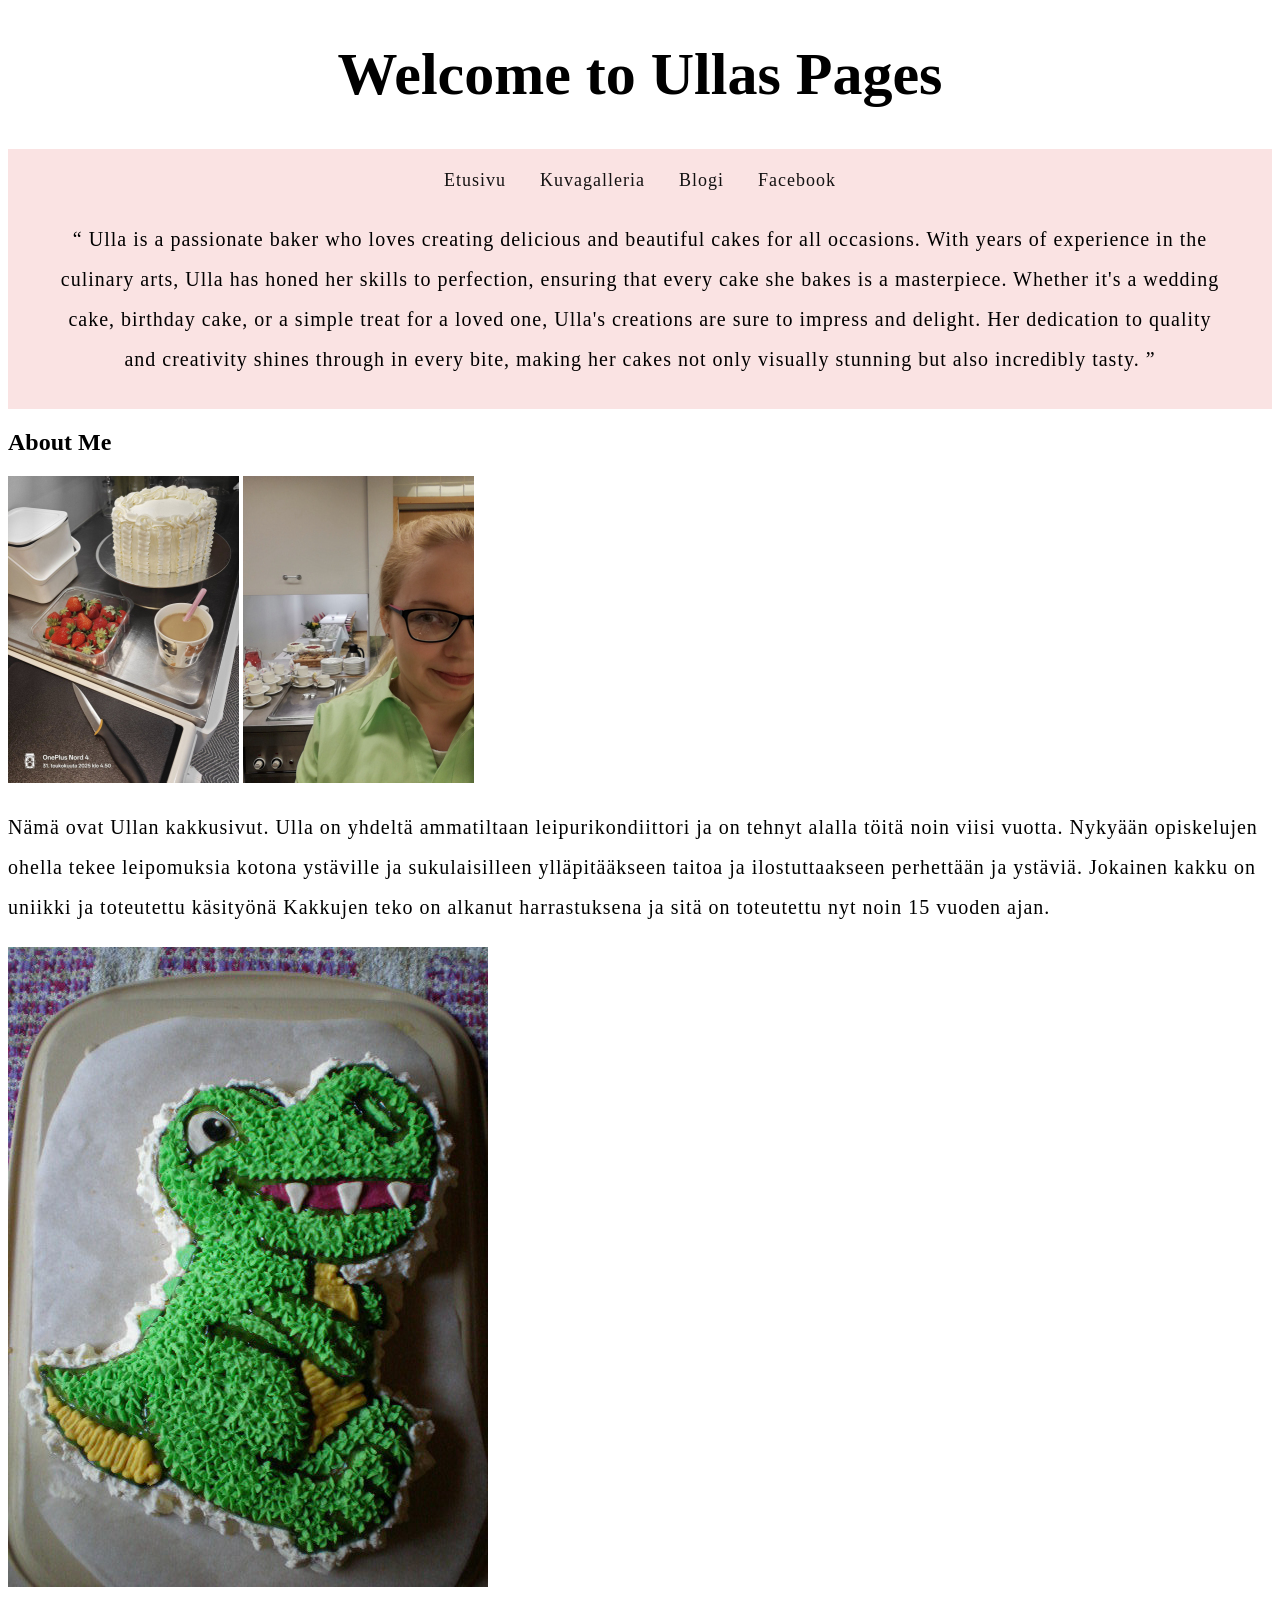
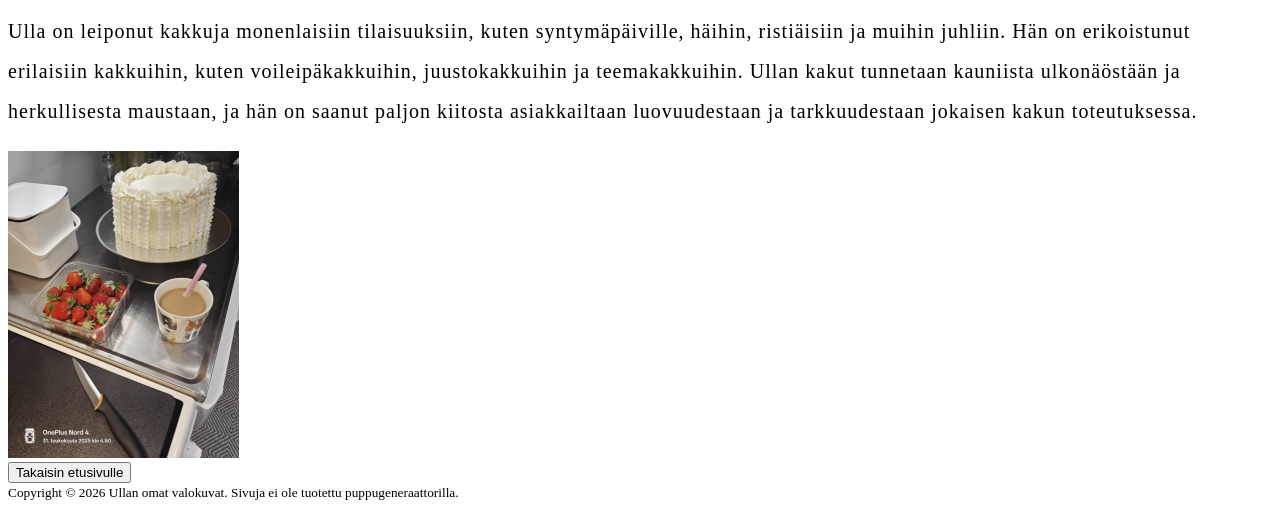
==== blog.html @ 55615e6e "Update 'About Me' section in blog.html for improved readability" ====
<!doctype html>
<html lang="en">
  <head>
    <title>Ullan nettisivut</title>
    <link rel="stylesheet" href="styles.css" />
  </head>

  <body>
    <h1>Welcome to Ullas Pages</h1>
    <nav>
      <ul>
        <li><a href="index.html">Etusivu</a></li>
        <li><a href="gallery.html">Kuvagalleria</a></li>
        <li><a href="blog.html">Blogi</a></li>
        <li>
          <a
            href="https://www.facebook.com/media/set/?set=a.1484735434645&type=3&locale=fi_FI"
            >Facebook</a
          >
        </li>
      </ul>
      <blockquote>
        <p>
          Ulla is a passionate baker who loves creating delicious and beautiful
          cakes for all occasions. With years of experience in the culinary
          arts, Ulla has honed her skills to perfection, ensuring that every
          cake she bakes is a masterpiece. Whether it's a wedding cake, birthday
          cake, or a simple treat for a loved one, Ulla's creations are sure to
          impress and delight. Her dedication to quality and creativity shines
          through in every bite, making her cakes not only visually stunning but
          also incredibly tasty.
        </p>
      </blockquote>
    </nav>
    <main>
      <section id="about">
        <h2>About Me</h2>
        <img
          src="images/kakunteko_optimized_.webp"
          alt="Kakun valmistelua"
          class="profile-pic"
        />
        <img
          src="./images/omakuva_optimized_.webp"
          alt="Ulla pitopalvelukeikalla"
          class="profile-pic"
        />
        <p>
          Nämä ovat Ullan kakkusivut. Ulla on yhdeltä ammatiltaan
          leipurikondiittori ja on tehnyt alalla töitä noin viisi vuotta.
          Nykyään opiskelujen ohella tekee leipomuksia kotona ystäville ja
          sukulaisilleen ylläpitääkseen taitoa ja ilostuttaakseen perhettään ja
          ystäviä. Jokainen kakku on uniikki ja toteutettu käsityönä Kakkujen
          teko on alkanut harrastuksena ja sitä on toteutettu nyt noin 15 vuoden
          ajan.
        </p>
        <img
          src="./images/krokotiili_optimized_.webp"
          alt="ensimmäisiä vaativampia kakkuja, krokotiilikakku"
          class="profile-pic"
        />
        <p>
          Ulla on leiponut kakkuja monenlaisiin tilaisuuksiin, kuten
          syntymäpäiville, häihin, ristiäisiin ja muihin juhliin. Hän on
          erikoistunut erilaisiin kakkuihin, kuten voileipäkakkuihin,
          juustokakkuihin ja teemakakkuihin. Ullan kakut tunnetaan kauniista
          ulkonäöstään ja herkullisesta maustaan, ja hän on saanut paljon
          kiitosta asiakkailtaan luovuudestaan ja tarkkuudestaan jokaisen kakun
          toteutuksessa.
        </p>
        <img
          src="./images/kakunteko_optimized_.webp"
          alt="Kakun valmistelua"
          class="profile-pic"
        />
      </section>
    </main>
    <a href="index.html"><button type="button">Takaisin etusivulle</button></a>
    <footer>
      <small>
        Copyright © 2026 Ullan omat valokuvat. Sivuja ei ole tuotettu
        puppugeneraattorilla.
      </small>
    </footer>
  </body>
</html>
---- styles.css ----
.content-box {
  padding: 20px;
  margin: 300px;margin-left: 500px;
  background-color: #f0f0f0;
  border: 1px solid #ccc;
}
h1 {
  font-size: 60px;
  text-align: center;
}
p,
li {
  font-size: 20px;
  line-height: 2;
  letter-spacing: 1px;
}
div:has(> blockquote) {
  background-color: #ededed;
  margin: 10px auto;
  padding: 15px;
  border-radius: 5px;
}

blockquote p::before {
  content: "\201C";
}

blockquote p::after {
  content: "\201D";
}

blockquote + p {
  text-align: center;
}
.div-gallery {
  display: flex;
  flex-wrap: wrap;
  gap: 20px;
  justify-content: center;
}
.div-gallery img {
  width: 300px;
  height: auto;
  border-radius: 10px;
}
nav {
  background-color: #fae3e3;
  padding: 10px;
  text-align: center;
}
nav ul {
  list-style-type: none;
  margin: 0;
  padding: 0;
  display: inline-block;
}
nav ul li {
  display: inline;
  margin: 0 15px;
}
nav ul li a {
  color: rgb(19, 18, 18);
  text-decoration: none;
  font-size: 18px;
}
nav ul li a:hover {
  text-decoration: underline;
}
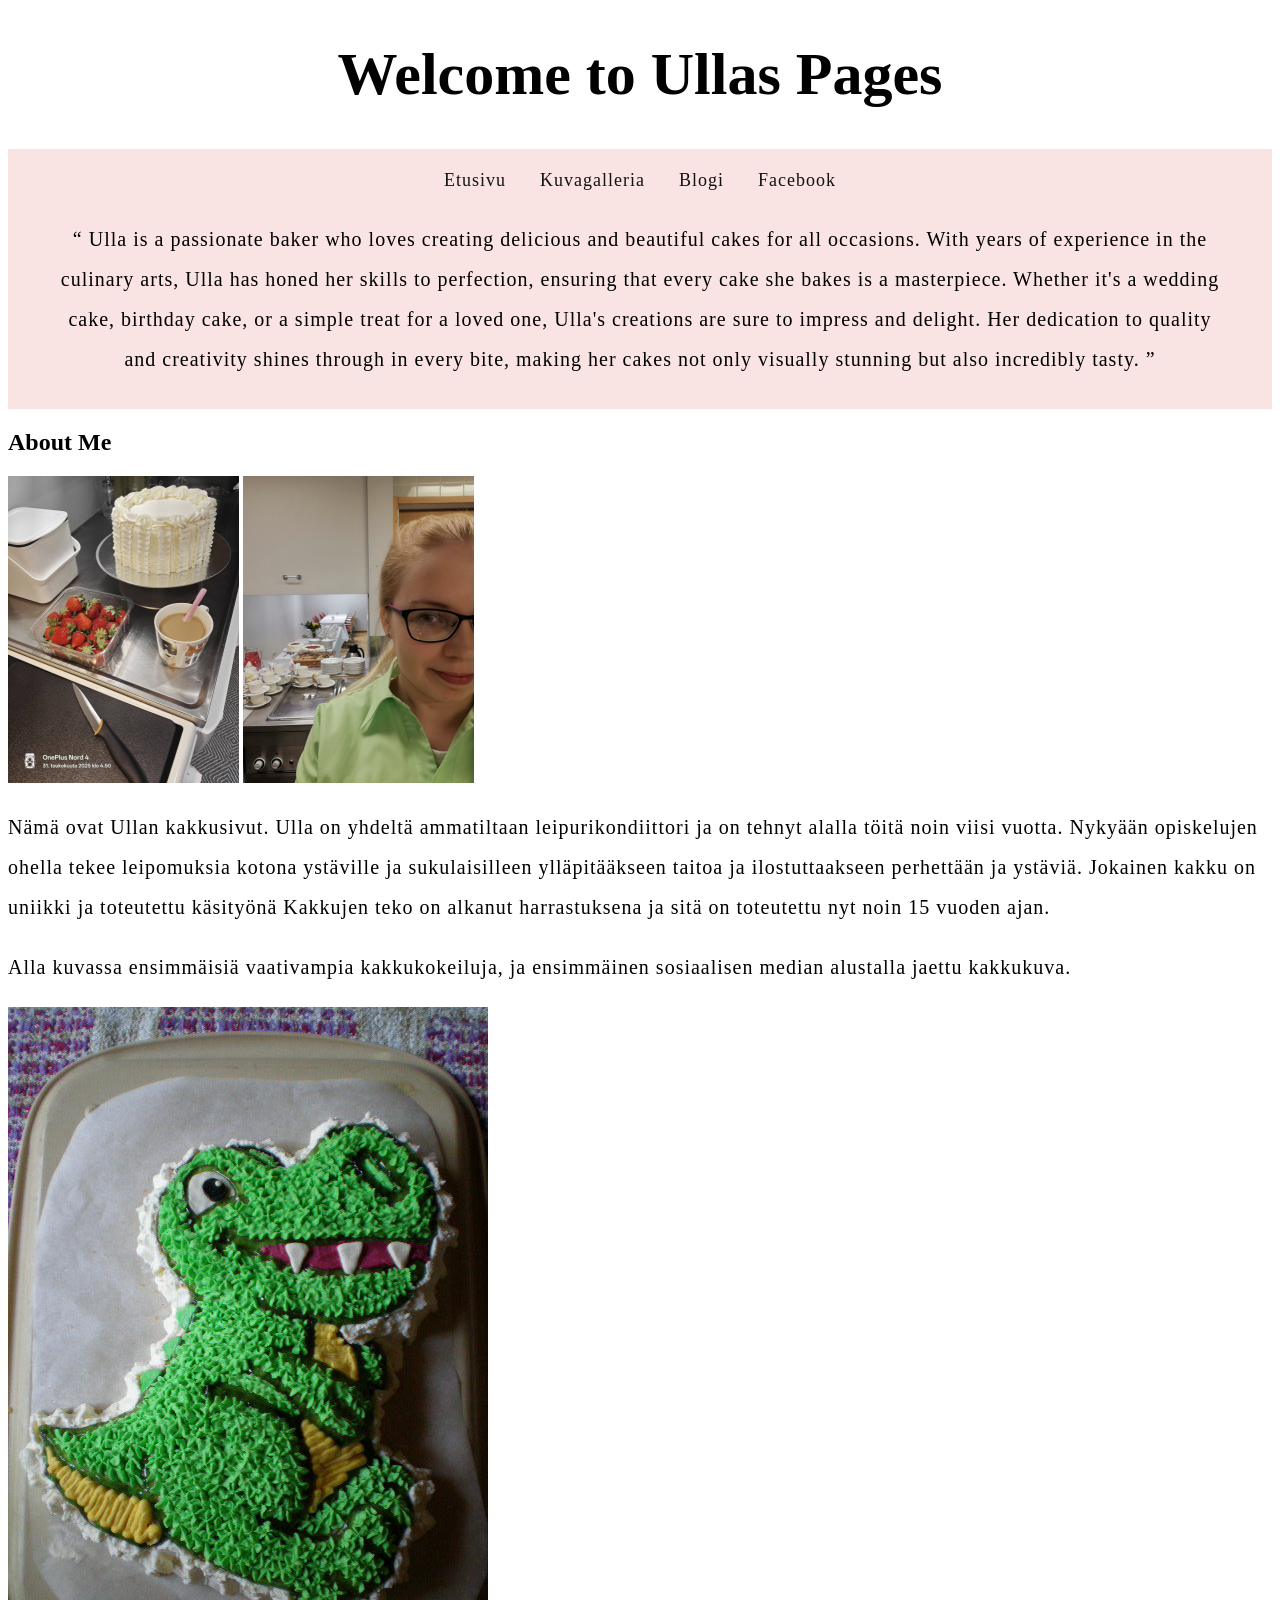
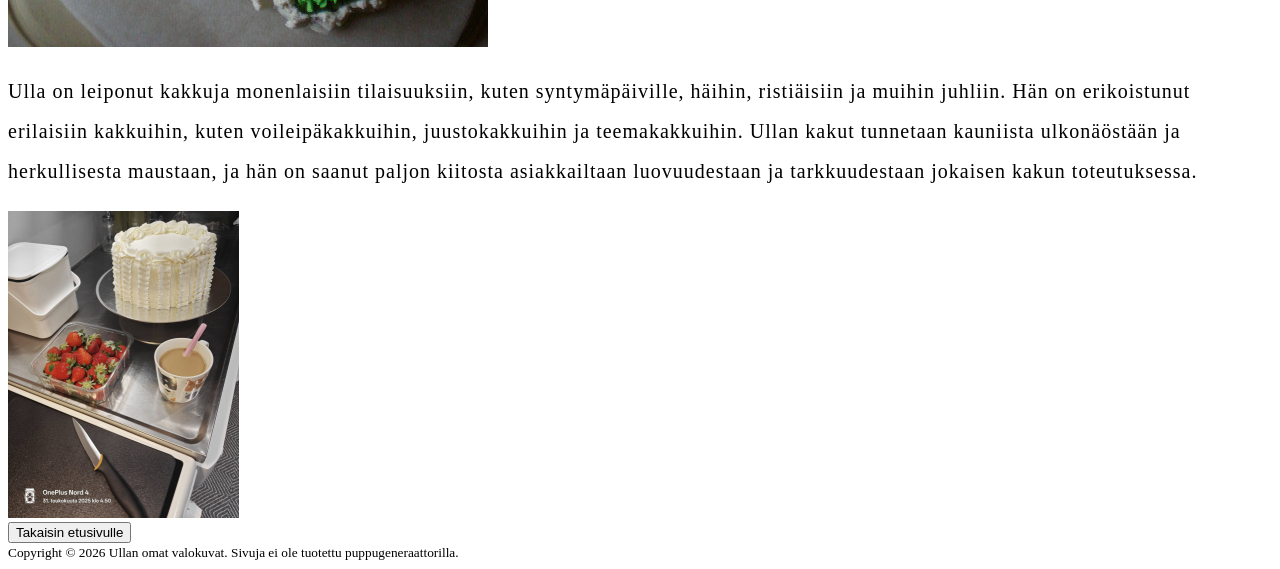
==== commit 0fcbb9ed: "Add description of early cake experiments to 'About Me' section in blog.html" ====
--- a/blog.html
+++ b/blog.html
@@ -54,6 +54,9 @@
           teko on alkanut harrastuksena ja sitä on toteutettu nyt noin 15 vuoden
           ajan.
         </p>
+        <p>
+          Alla kuvassa ensimmäisiä vaativampia kakkukokeiluja, ja ensimmäinen sosiaalisen median alustalla jaettu kakkukuva.
+        </p>
         <img
           src="./images/krokotiili_optimized_.webp"
           alt="ensimmäisiä vaativampia kakkuja, krokotiilikakku"
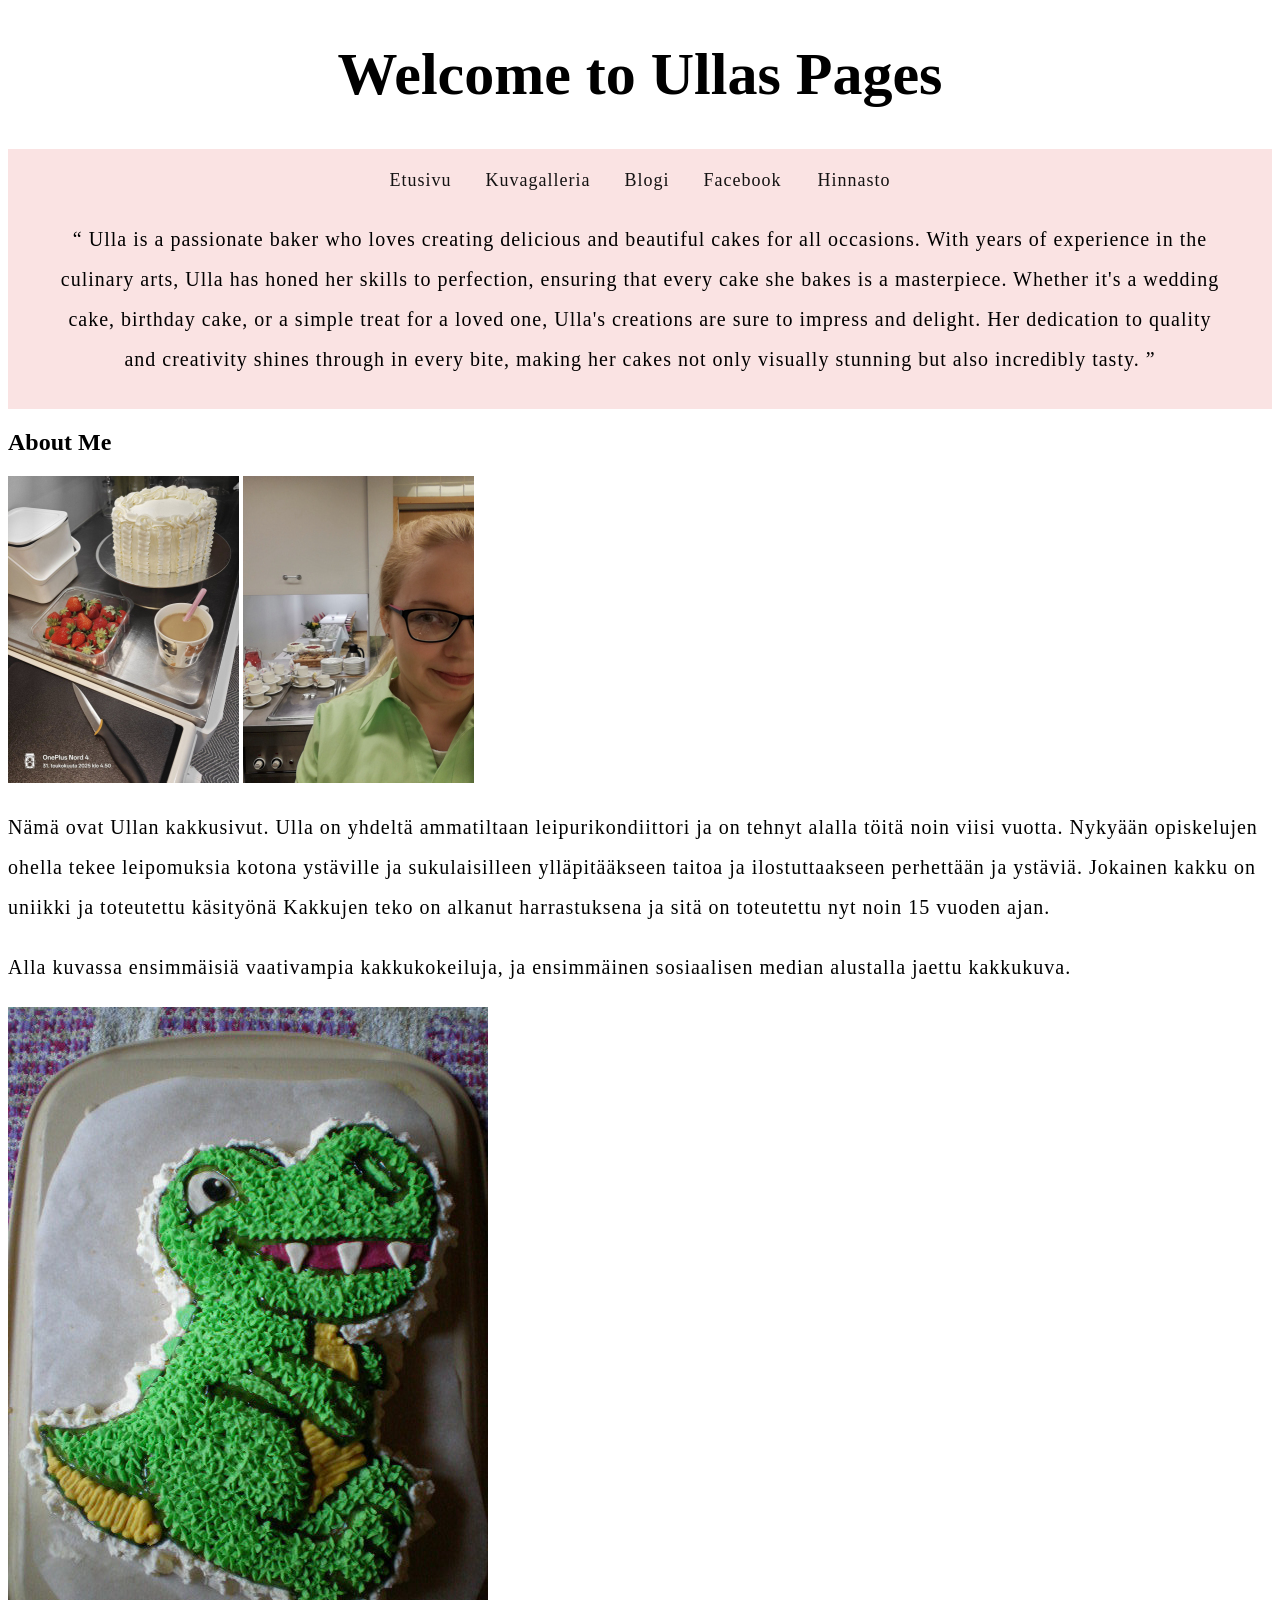
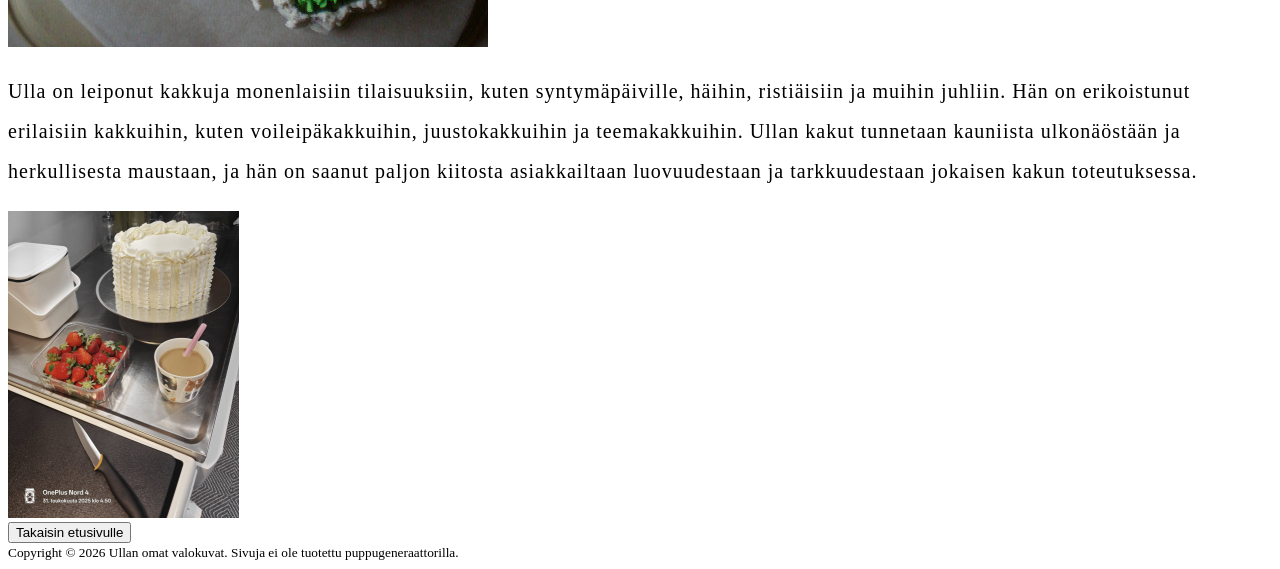
==== commit 2ad08331: "Add 'Hinnasto' link to navigation and create hinnat.html file" ====
--- a/blog.html
+++ b/blog.html
@@ -18,6 +18,8 @@
             >Facebook</a
           >
         </li>
+
+        <li><a href="hinnat.html">Hinnasto</a></li>
       </ul>
       <blockquote>
         <p>
@@ -55,7 +57,8 @@
           ajan.
         </p>
         <p>
-          Alla kuvassa ensimmäisiä vaativampia kakkukokeiluja, ja ensimmäinen sosiaalisen median alustalla jaettu kakkukuva.
+          Alla kuvassa ensimmäisiä vaativampia kakkukokeiluja, ja ensimmäinen
+          sosiaalisen median alustalla jaettu kakkukuva.
         </p>
         <img
           src="./images/krokotiili_optimized_.webp"
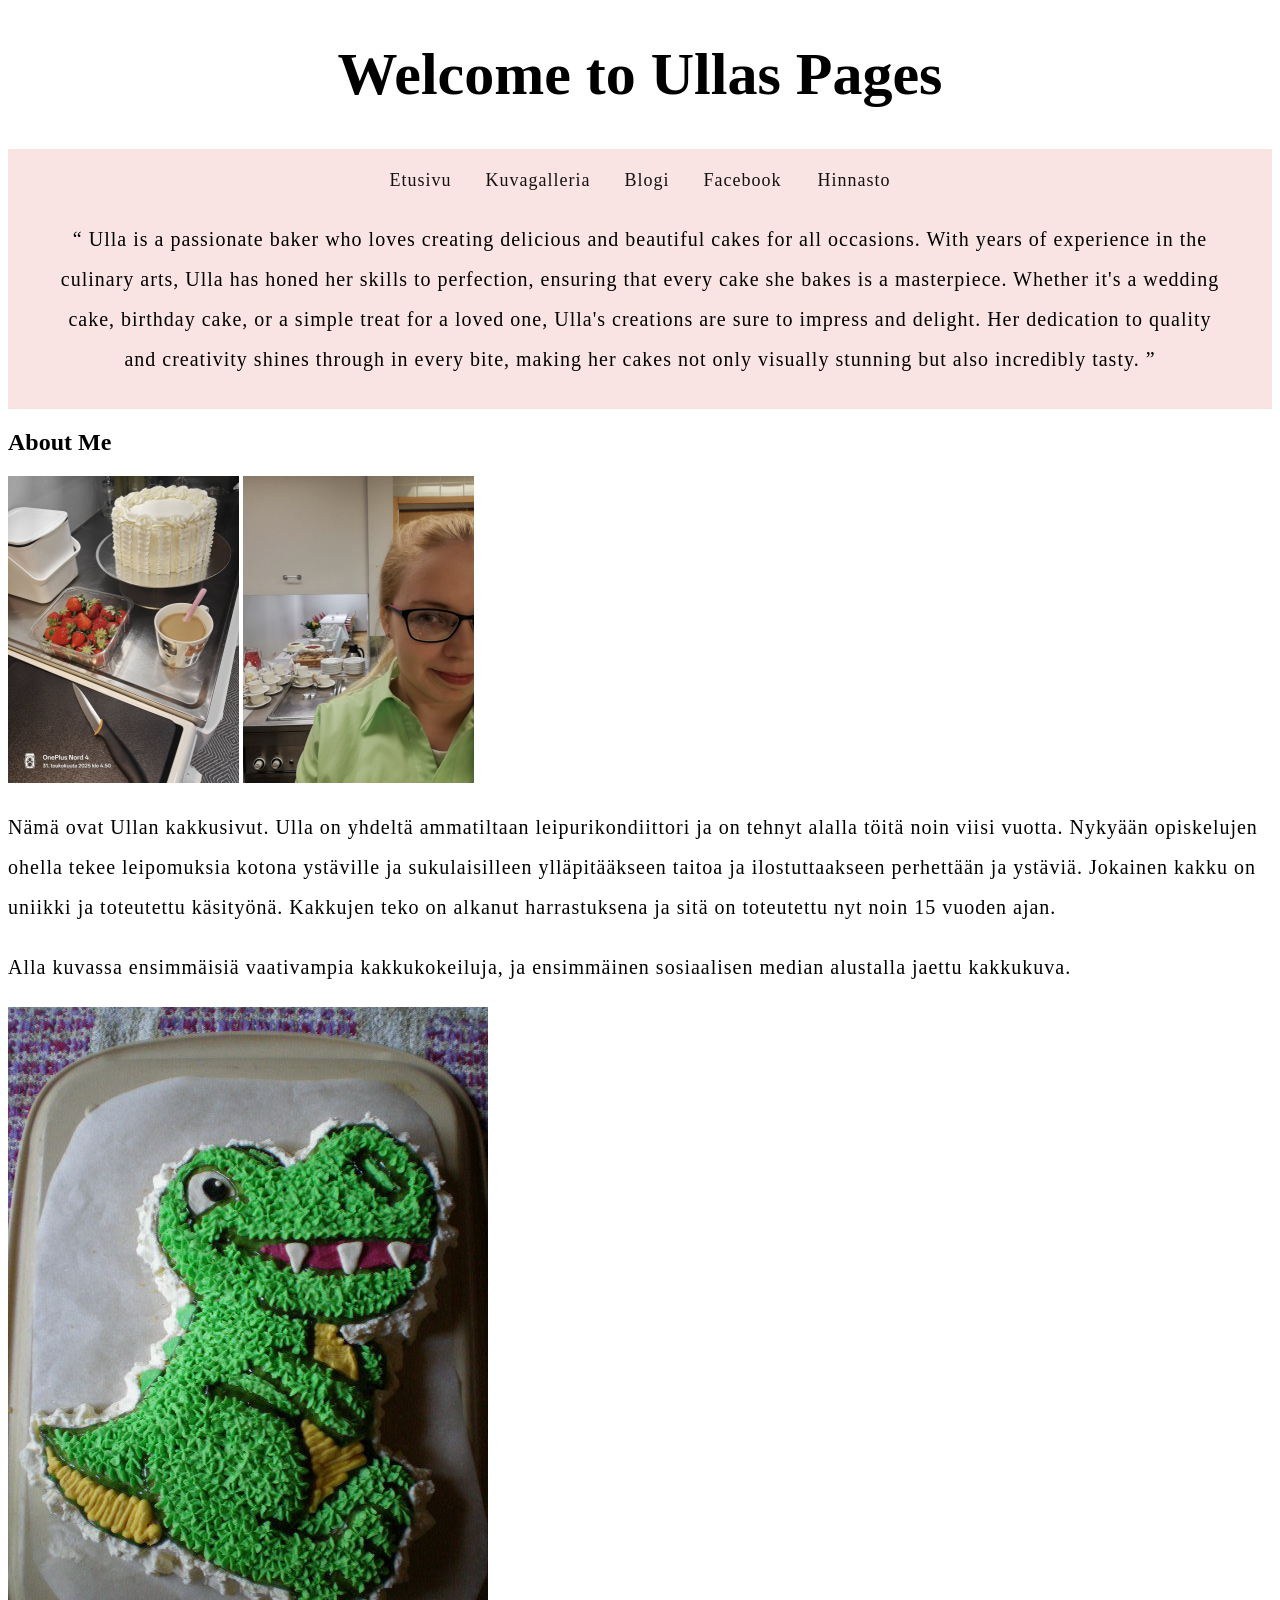
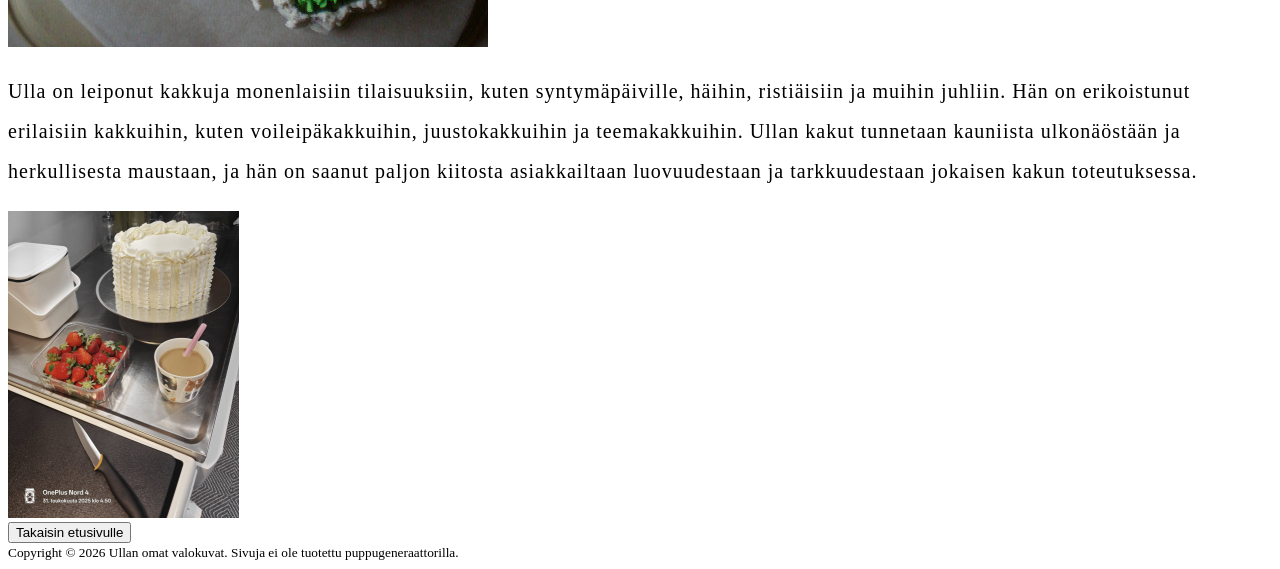
==== commit 84196617: "Fix grammar in 'About Me' section of blog.html and add 'About Me' section to hinnat.html" ====
--- a/blog.html
+++ b/blog.html
@@ -52,7 +52,7 @@
           leipurikondiittori ja on tehnyt alalla töitä noin viisi vuotta.
           Nykyään opiskelujen ohella tekee leipomuksia kotona ystäville ja
           sukulaisilleen ylläpitääkseen taitoa ja ilostuttaakseen perhettään ja
-          ystäviä. Jokainen kakku on uniikki ja toteutettu käsityönä Kakkujen
+          ystäviä. Jokainen kakku on uniikki ja toteutettu käsityönä. Kakkujen
           teko on alkanut harrastuksena ja sitä on toteutettu nyt noin 15 vuoden
           ajan.
         </p>
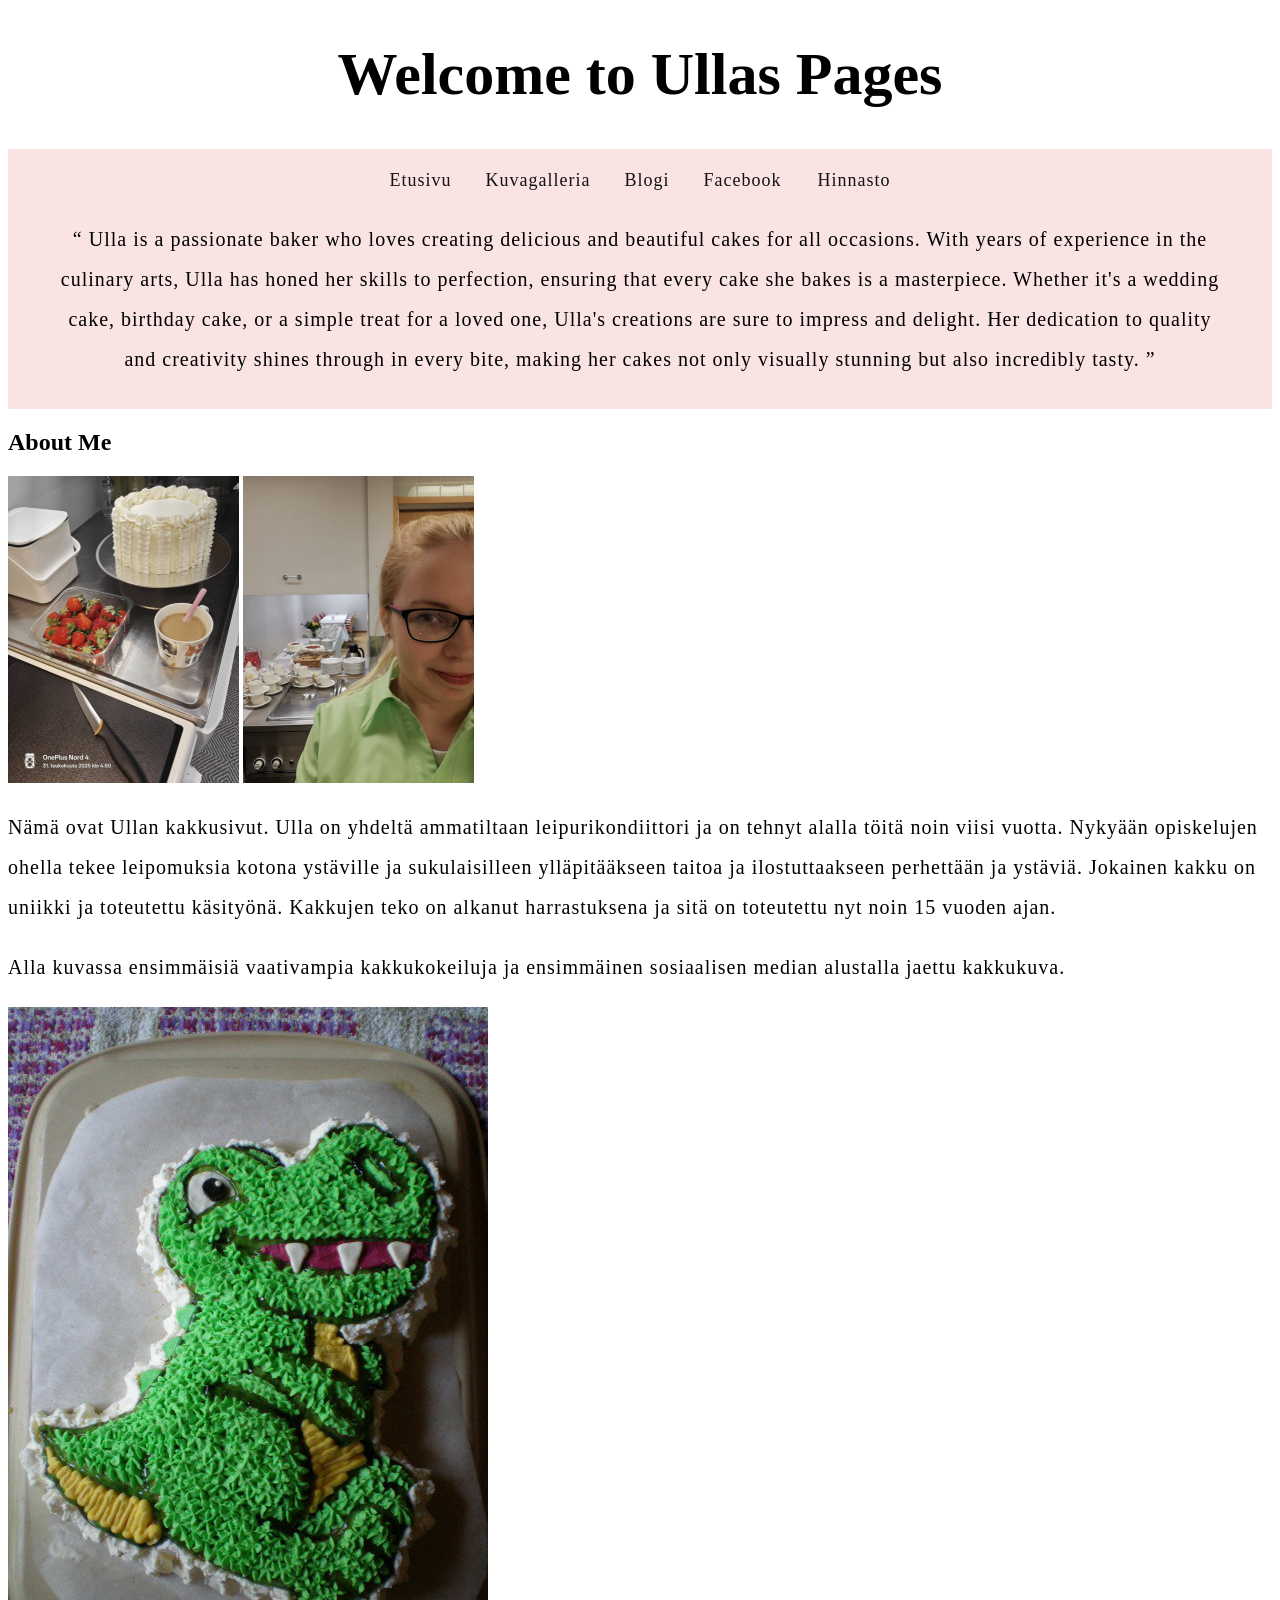
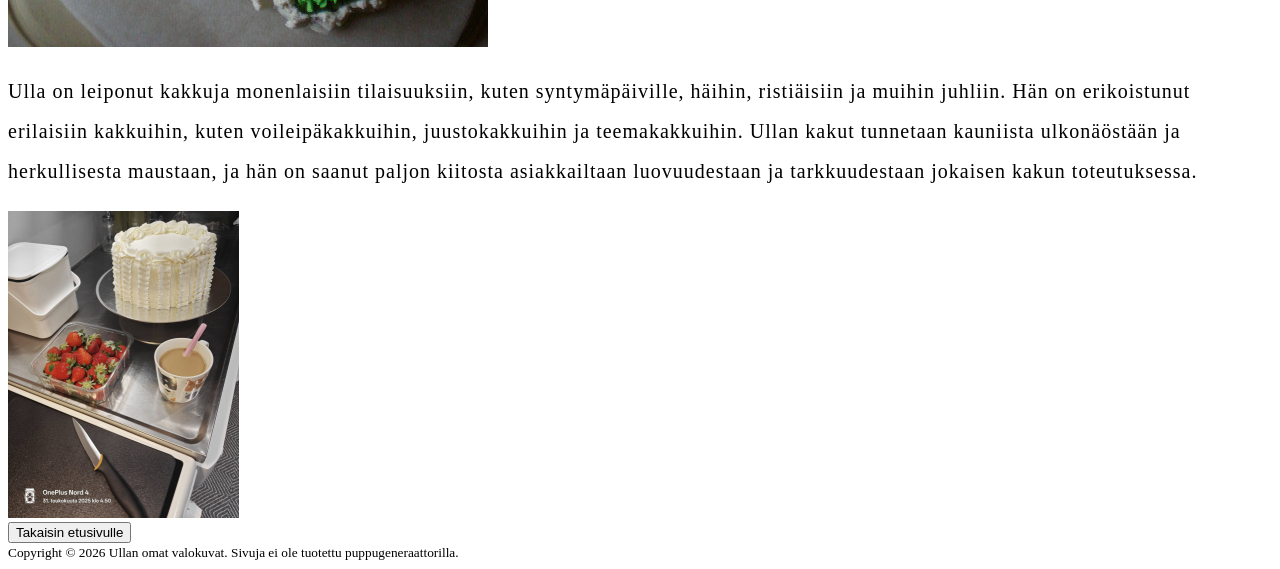
==== commit 26b87aee: "Fix grammar in the description of early cake experiments in blog.html" ====
--- a/blog.html
+++ b/blog.html
@@ -57,7 +57,7 @@
           ajan.
         </p>
         <p>
-          Alla kuvassa ensimmäisiä vaativampia kakkukokeiluja, ja ensimmäinen
+          Alla kuvassa ensimmäisiä vaativampia kakkukokeiluja ja ensimmäinen
           sosiaalisen median alustalla jaettu kakkukuva.
         </p>
         <img
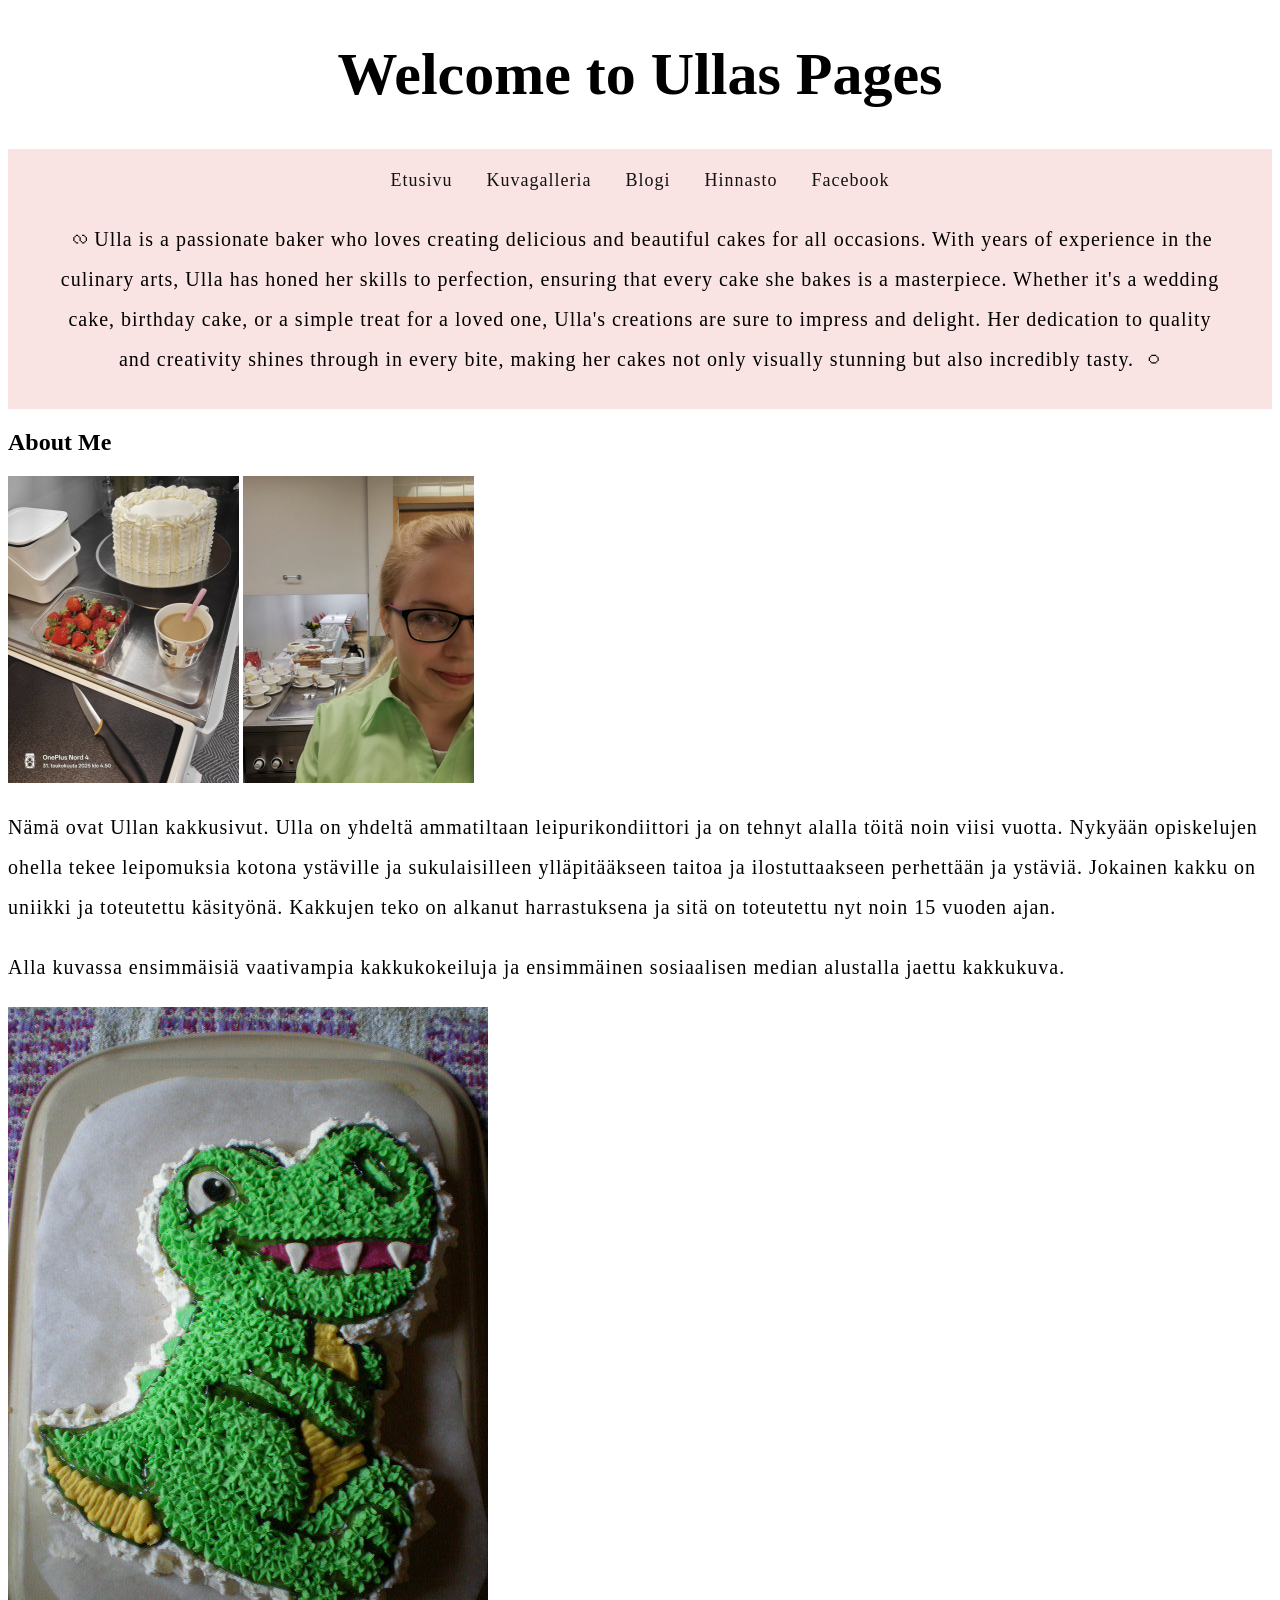
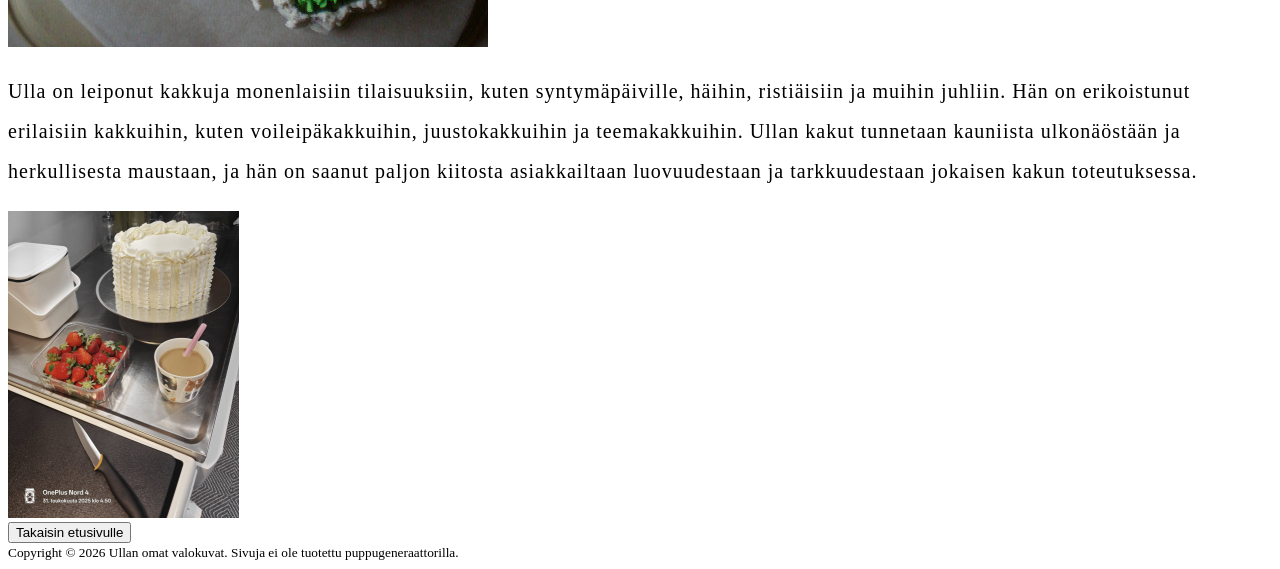
==== commit dda51ca4: "Reorder navigation links in blog.html and gallery.html for consistency" ====
--- a/blog.html
+++ b/blog.html
@@ -12,14 +12,11 @@
         <li><a href="index.html">Etusivu</a></li>
         <li><a href="gallery.html">Kuvagalleria</a></li>
         <li><a href="blog.html">Blogi</a></li>
-        <li>
-          <a
+      <li><a href="hinnat.html">Hinnasto</a></li>
+        <li><a
             href="https://www.facebook.com/media/set/?set=a.1484735434645&type=3&locale=fi_FI"
-            >Facebook</a
-          >
+            >Facebook</a>
         </li>
-
-        <li><a href="hinnat.html">Hinnasto</a></li>
       </ul>
       <blockquote>
         <p>
--- a/styles.css
+++ b/styles.css
@@ -22,11 +22,11 @@
 }
 
 blockquote p::before {
-  content: "\201C";
+  content: "\101C";
 }
 
 blockquote p::after {
-  content: "\201D";
+  content: "\101D";
 }
 
 blockquote + p {
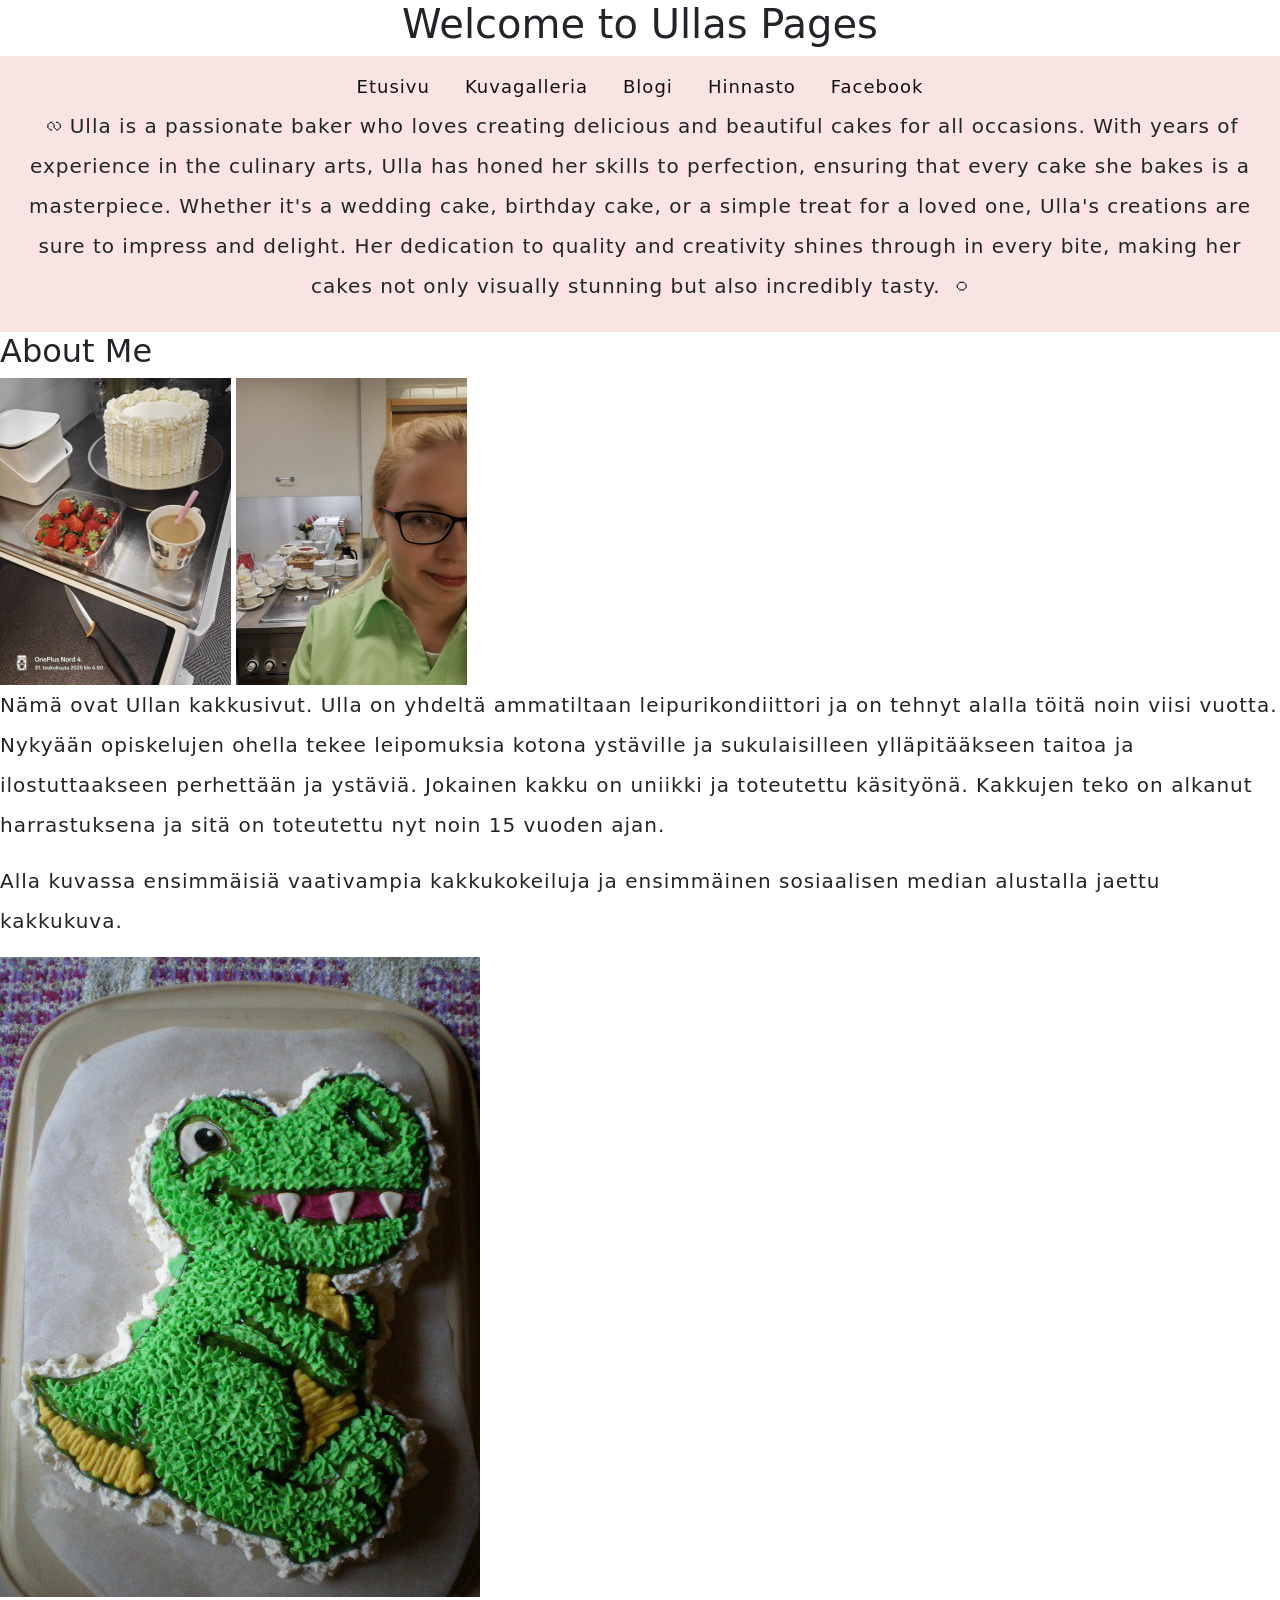
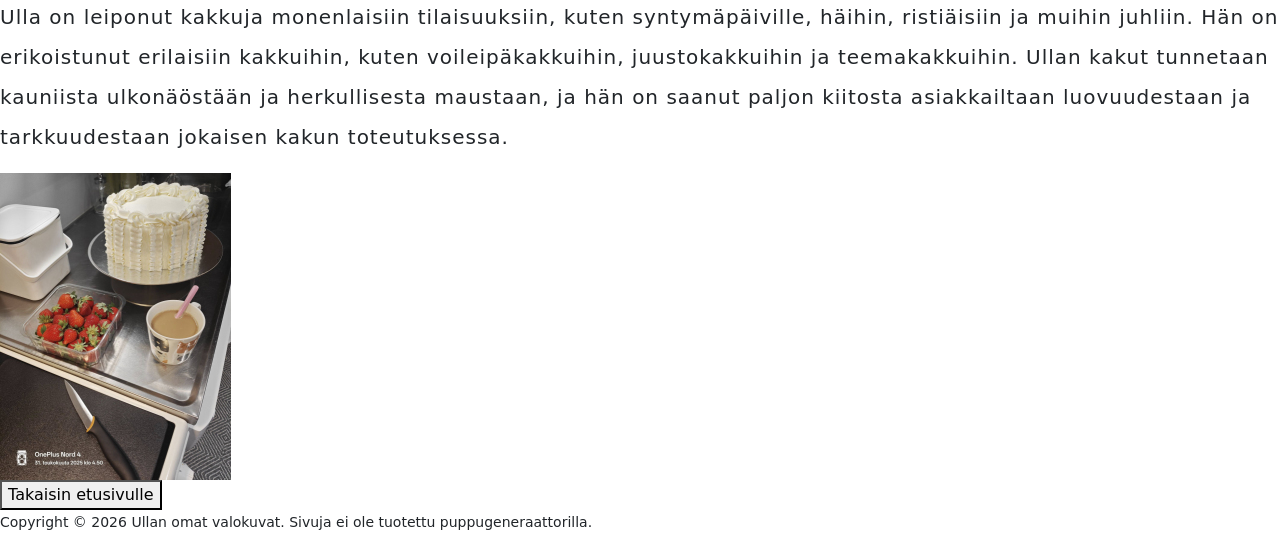
==== commit 5a3f391c: "Add Bootstrap CSS and JavaScript links to blog.html and hinnat.html for improved styling" ====
--- a/blog.html
+++ b/blog.html
@@ -3,6 +3,14 @@
   <head>
     <title>Ullan nettisivut</title>
     <link rel="stylesheet" href="styles.css" />
+        <!-- Bootstrap CSS -->
+    <link
+      href="https://cdn.jsdelivr.net/npm/bootstrap@5.3.0/dist/css/bootstrap.min.css"
+      rel="stylesheet"
+    />
+
+    <!-- Bootstrap JavaScript (place before closing </body> tag) -->
+    <script src="https://cdn.jsdelivr.net/npm/bootstrap@5.3.0/dist/js/bootstrap.bundle.min.js"></script>
   </head>
 
   <body>
--- a/styles.css
+++ b/styles.css
@@ -1,6 +1,6 @@
 .content-box {
   padding: 20px;
-  margin: 300px;margin-left: 500px;
+  margin: 30px;margin-left: 50px;
   background-color: #f0f0f0;
   border: 1px solid #ccc;
 }
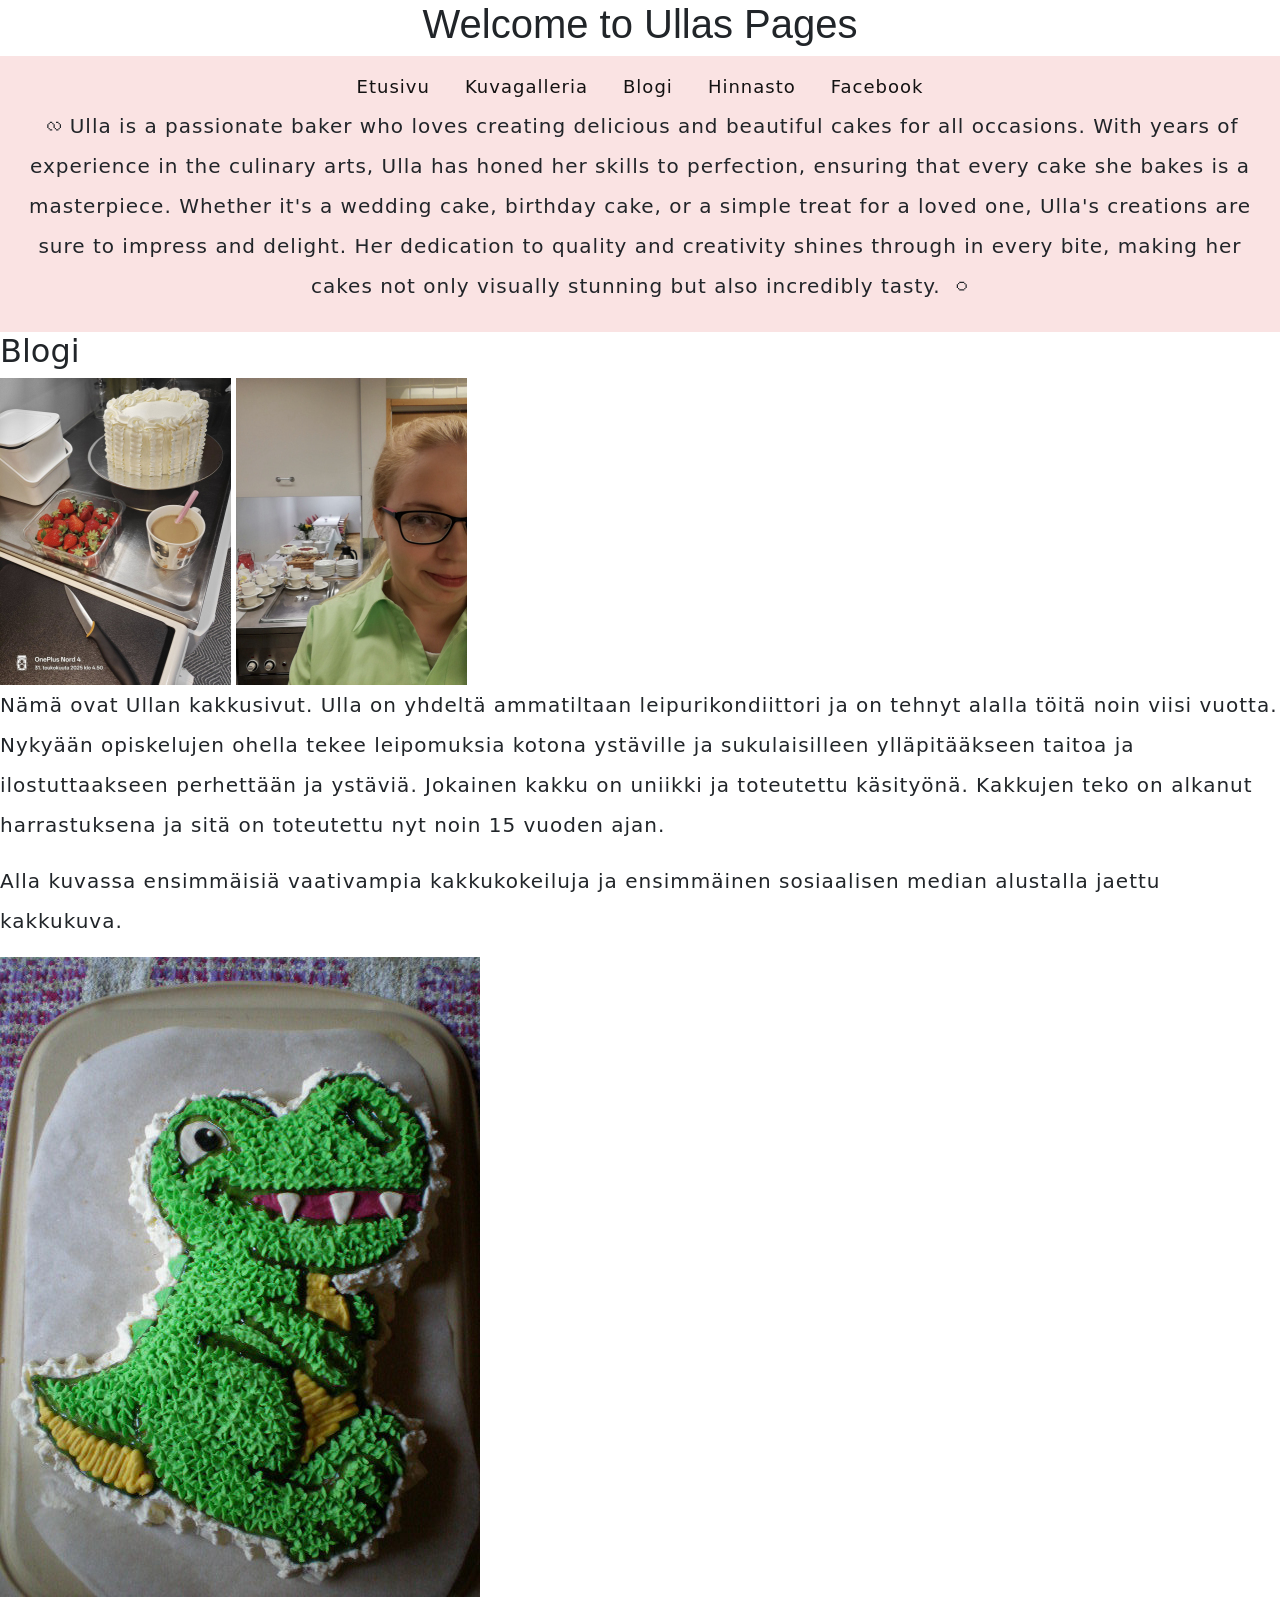
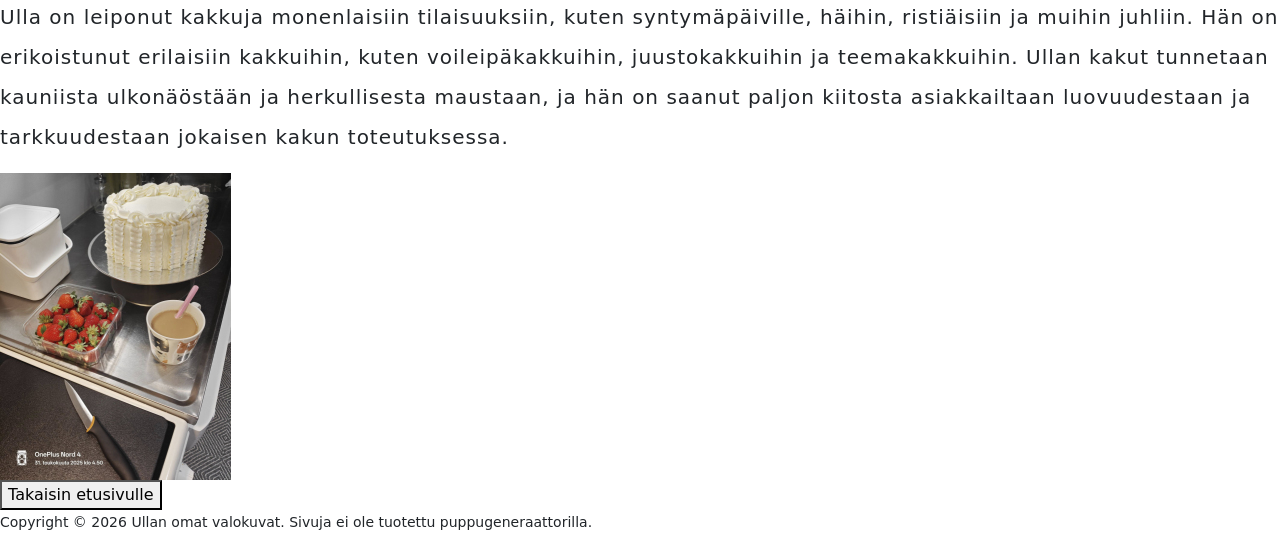
==== commit 386f1933: "Change section heading from "About Me" to "Blogi" in blog.html" ====
--- a/blog.html
+++ b/blog.html
@@ -41,7 +41,7 @@
     </nav>
     <main>
       <section id="about">
-        <h2>About Me</h2>
+        <h2>Blogi</h2>
         <img
           src="images/kakunteko_optimized_.webp"
           alt="Kakun valmistelua"
--- a/styles.css
+++ b/styles.css
@@ -7,6 +7,7 @@
 h1 {
   font-size: 60px;
   text-align: center;
+  font-family: 'Gill Sans', 'Gill Sans MT', Calibri, 'Trebuchet MS', sans-serif;
 }
 p,
 li {
